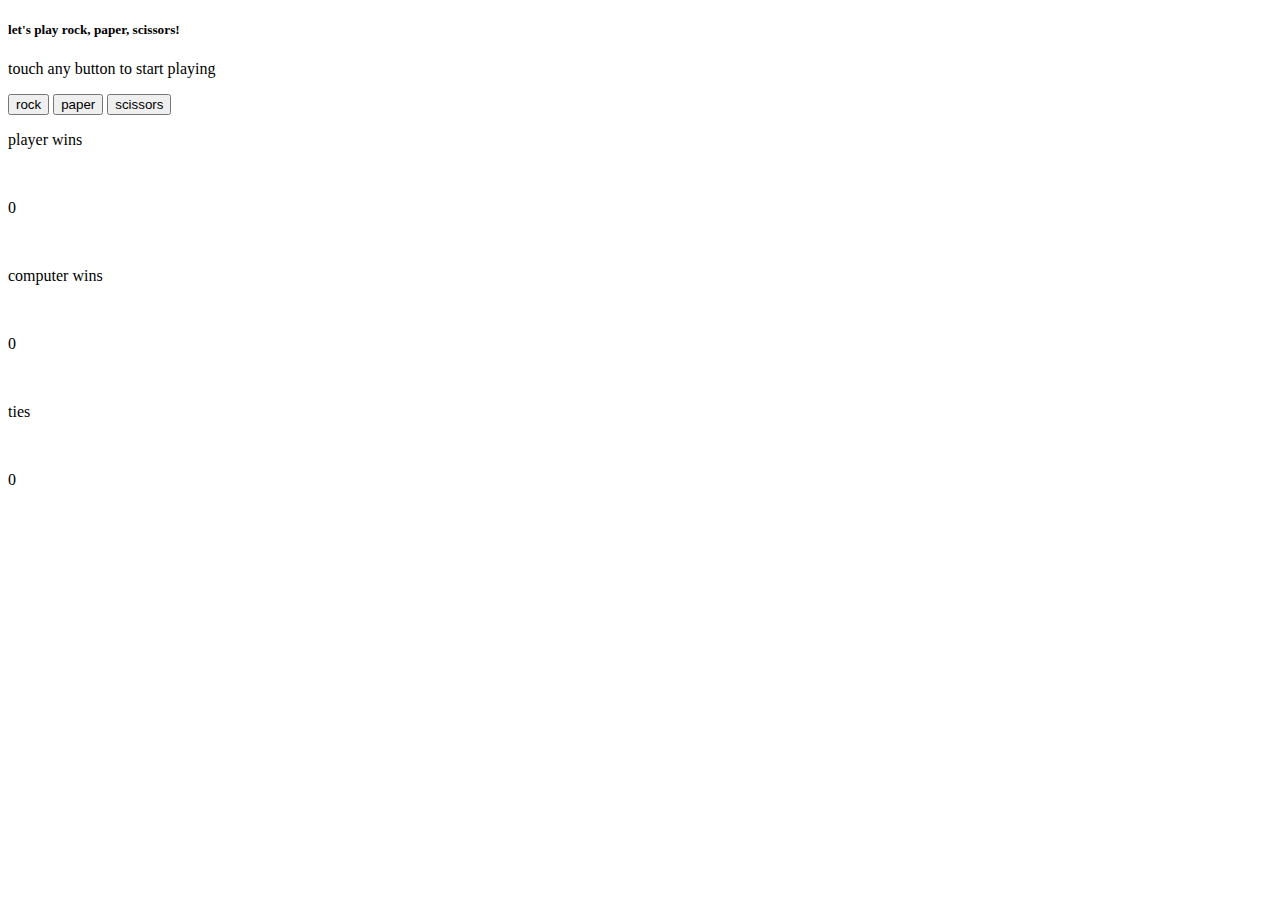
==== index.html @ d6e49dce "added index file. Started developing the web view" ====
<!DOCTYPE html>
<html>
  <head>
    <meta charset="utf-8">
        <link href="https://cdn.jsdelivr.net/npm/bootstrap@5.1.1/dist/css/bootstrap.min.css" rel="stylesheet" integrity="sha384-F3w7mX95PdgyTmZZMECAngseQB83DfGTowi0iMjiWaeVhAn4FJkqJByhZMI3AhiU" crossorigin="anonymous">
    <title>rock paper scissors</title>

    
  </head>
  <body>

    <div class="card">
      <div class="card-header">
        
      </div>
      <div class="card-body">
        <h5 class="card-title">let's play rock,  paper, scissors!</h5>
        <p class="card-text">touch any button to start playing</p>
        <div class="container">
          <button class="btn-primary" onclick="playRoundRock()">rock</button>
              <button class="btn-primary" onclick="playRoundPaper()">paper</button>
                  <button class="btn-primary" onclick="playRoundScissors()">scissors</button>
                    </div>
      </div>
    </div>
 <div class="container"> 
   <p>player wins</p><br>
   <p id="playerwins">0</p><br>
   <p>computer wins</p><br>
   <p id="computerwins">0</p><br>
   <p>ties</p><br>
   <p id="ties">0</p>
</div>
 
  </body>
  <script src="rps.js"></script>
</html>
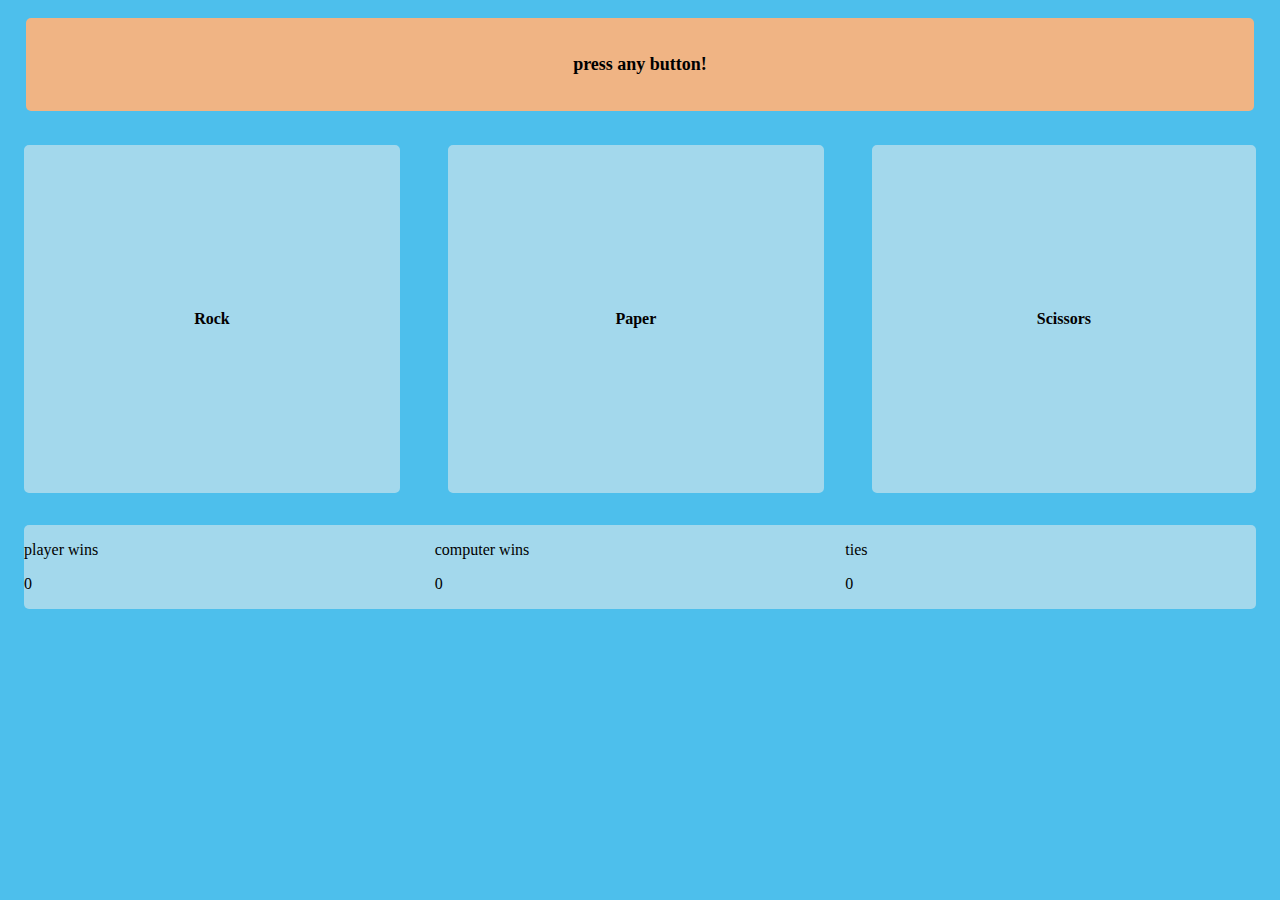
==== commit f3be3e0b: "edited page style and modified js file to avoid using 'alert'" ====
--- a/index.html
+++ b/index.html
@@ -2,7 +2,7 @@
 <html>
   <head>
     <meta charset="utf-8">
-        <link href="https://cdn.jsdelivr.net/npm/bootstrap@5.1.1/dist/css/bootstrap.min.css" rel="stylesheet" integrity="sha384-F3w7mX95PdgyTmZZMECAngseQB83DfGTowi0iMjiWaeVhAn4FJkqJByhZMI3AhiU" crossorigin="anonymous">
+        <link href=styles.css rel="stylesheet">
     <title>rock paper scissors</title>
 
     
@@ -10,26 +10,31 @@
   <body>
 
     <div class="card">
-      <div class="card-header">
-        
-      </div>
+      
       <div class="card-body">
-        <h5 class="card-title">let's play rock,  paper, scissors!</h5>
-        <p class="card-text">touch any button to start playing</p>
-        <div class="container">
-          <button class="btn-primary" onclick="playRoundRock()">rock</button>
-              <button class="btn-primary" onclick="playRoundPaper()">paper</button>
-                  <button class="btn-primary" onclick="playRoundScissors()">scissors</button>
-                    </div>
+        <div class="prompt">
+          <p id="prompt"> press any button!</p>
+        </div>
+          <div class="container row">
+              <div class="buttonDiv" onclick="playRoundRock()">Rock</div>
+              <div class="buttonDiv" onclick="playRoundPaper()">Paper</div>
+              <div class="buttonDiv" onclick="playRoundScissors()">Scissors</div>
+          </div>
       </div>
     </div>
- <div class="container"> 
-   <p>player wins</p><br>
-   <p id="playerwins">0</p><br>
-   <p>computer wins</p><br>
-   <p id="computerwins">0</p><br>
-   <p>ties</p><br>
-   <p id="ties">0</p>
+    <div class="scores"> 
+      <div>
+        <p>player wins</p>
+        <p id="playerwins">0</p>     
+   </div>
+   <div>
+     <p>computer wins</p>
+     <p id="computerwins">0</p>
+   </div>
+   <div>
+     <p>ties</p>
+     <p id="ties">0</p>
+   </div>
 </div>
  
   </body>
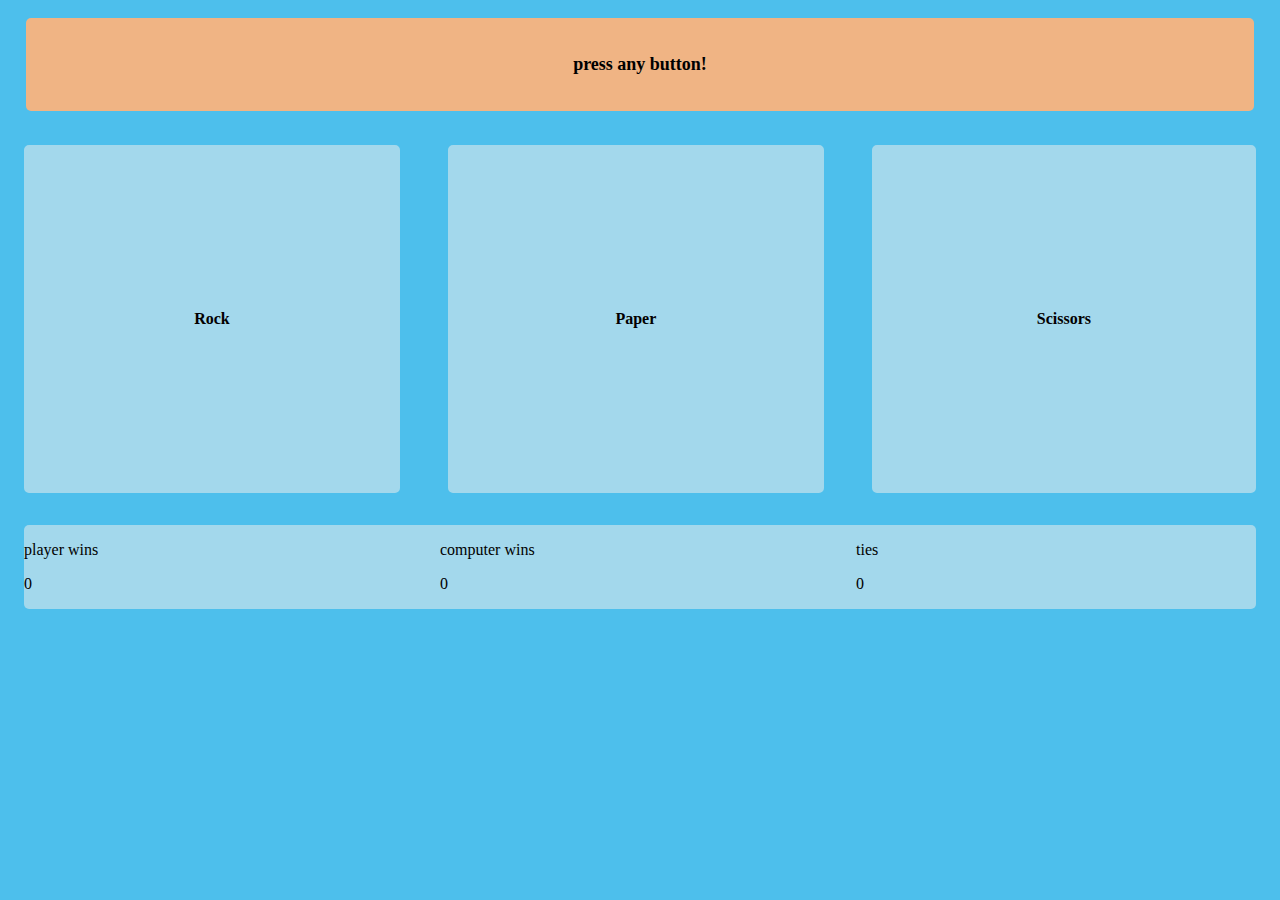
==== commit 108f9937: "started to make it responsive" ====
--- a/index.html
+++ b/index.html
@@ -23,15 +23,15 @@
       </div>
     </div>
     <div class="scores"> 
-      <div>
+      <div class="score">
         <p>player wins</p>
         <p id="playerwins">0</p>     
    </div>
-   <div>
+   <div class="score">
      <p>computer wins</p>
      <p id="computerwins">0</p>
    </div>
-   <div>
+   <div class="score">
      <p>ties</p>
      <p id="ties">0</p>
    </div>
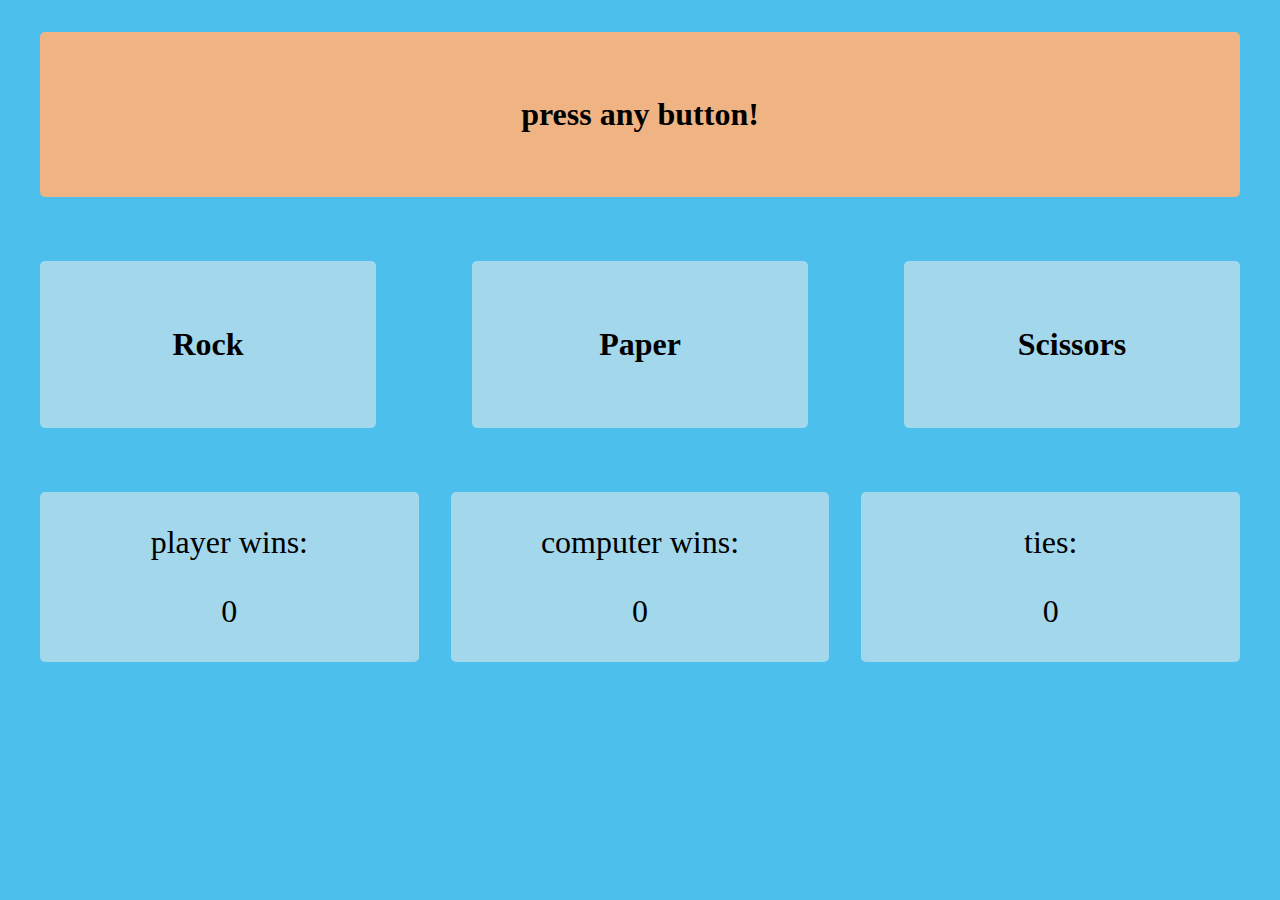
==== commit 4d0339fe: "further advance in responsiveness" ====
--- a/index.html
+++ b/index.html
@@ -24,15 +24,15 @@
     </div>
     <div class="scores"> 
       <div class="score">
-        <p>player wins</p>
+        <p>player wins:</p>
         <p id="playerwins">0</p>     
    </div>
    <div class="score">
-     <p>computer wins</p>
+     <p>computer wins:</p>
      <p id="computerwins">0</p>
    </div>
    <div class="score">
-     <p>ties</p>
+     <p>ties:</p>
      <p id="ties">0</p>
    </div>
 </div>
